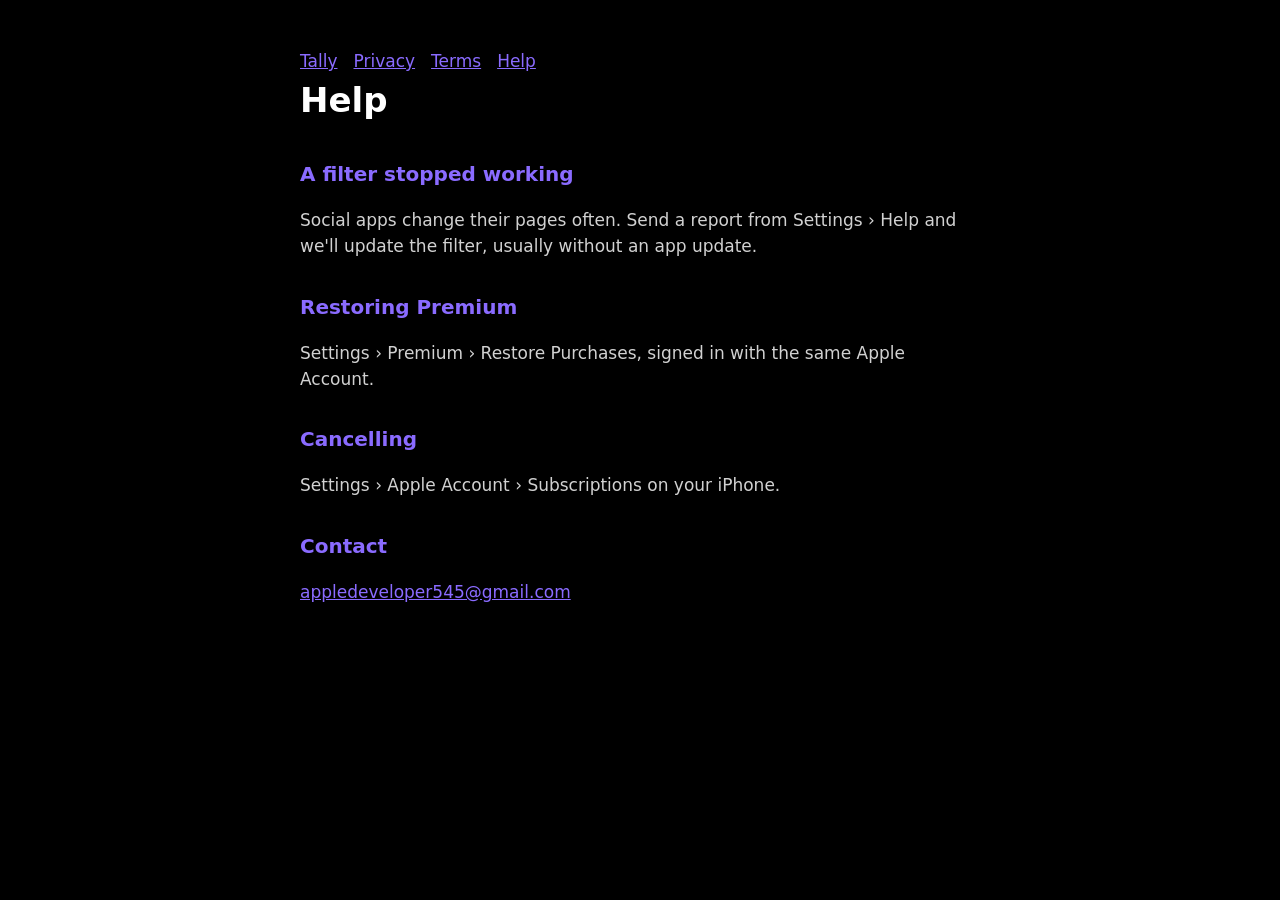
==== help.html @ 236e9892 "Tally privacy policy, terms and help Co-Authored-By: Claude Opus 5.5 <noreply@anthropic.com>" ====
<!doctype html><html lang=en><head><meta charset=utf-8><meta name=viewport content='width=device-width,initial-scale=1'><title>Tally Help</title><link rel=stylesheet href=style.css></head><body><main><nav><a href=./>Tally</a><a href=privacy.html>Privacy</a><a href=terms.html>Terms</a><a href=help.html>Help</a></nav>
<h1>Help</h1>
<h2>A filter stopped working</h2><p>Social apps change their pages often. Send a report from Settings › Help and we'll update the filter, usually without an app update.</p>
<h2>Restoring Premium</h2><p>Settings › Premium › Restore Purchases, signed in with the same Apple Account.</p>
<h2>Cancelling</h2><p>Settings › Apple Account › Subscriptions on your iPhone.</p>
<h2>Contact</h2><p><a href="mailto:appledeveloper545@gmail.com">appledeveloper545@gmail.com</a></p></main></body></html>
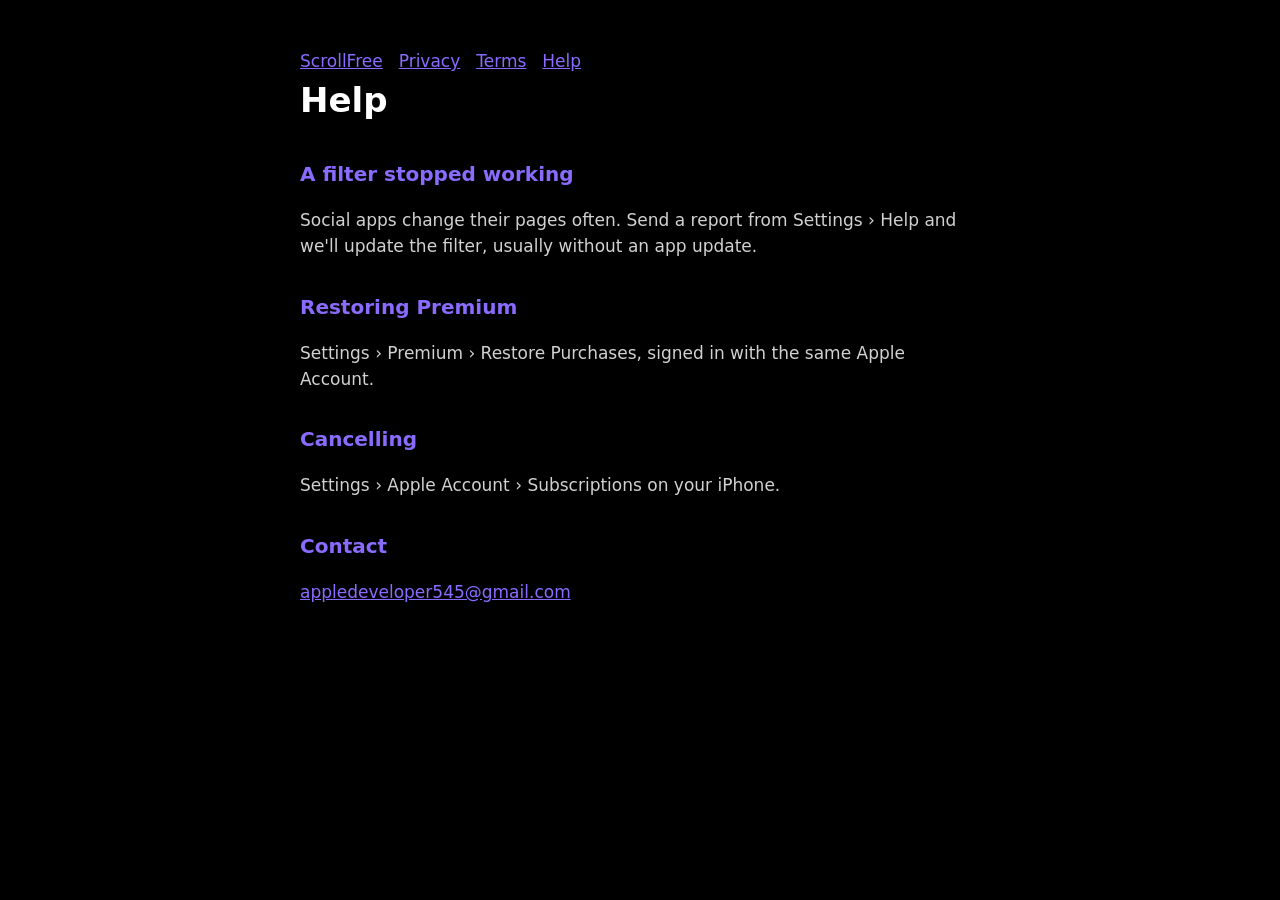
==== commit b626465b: "Rename to ScrollFree" ====
--- a/help.html
+++ b/help.html
@@ -1,4 +1,4 @@
-<!doctype html><html lang=en><head><meta charset=utf-8><meta name=viewport content='width=device-width,initial-scale=1'><title>Tally Help</title><link rel=stylesheet href=style.css></head><body><main><nav><a href=./>Tally</a><a href=privacy.html>Privacy</a><a href=terms.html>Terms</a><a href=help.html>Help</a></nav>
+<!doctype html><html lang=en><head><meta charset=utf-8><meta name=viewport content='width=device-width,initial-scale=1'><title>ScrollFree Help</title><link rel=stylesheet href=style.css></head><body><main><nav><a href=./>ScrollFree</a><a href=privacy.html>Privacy</a><a href=terms.html>Terms</a><a href=help.html>Help</a></nav>
 <h1>Help</h1>
 <h2>A filter stopped working</h2><p>Social apps change their pages often. Send a report from Settings › Help and we'll update the filter, usually without an app update.</p>
 <h2>Restoring Premium</h2><p>Settings › Premium › Restore Purchases, signed in with the same Apple Account.</p>
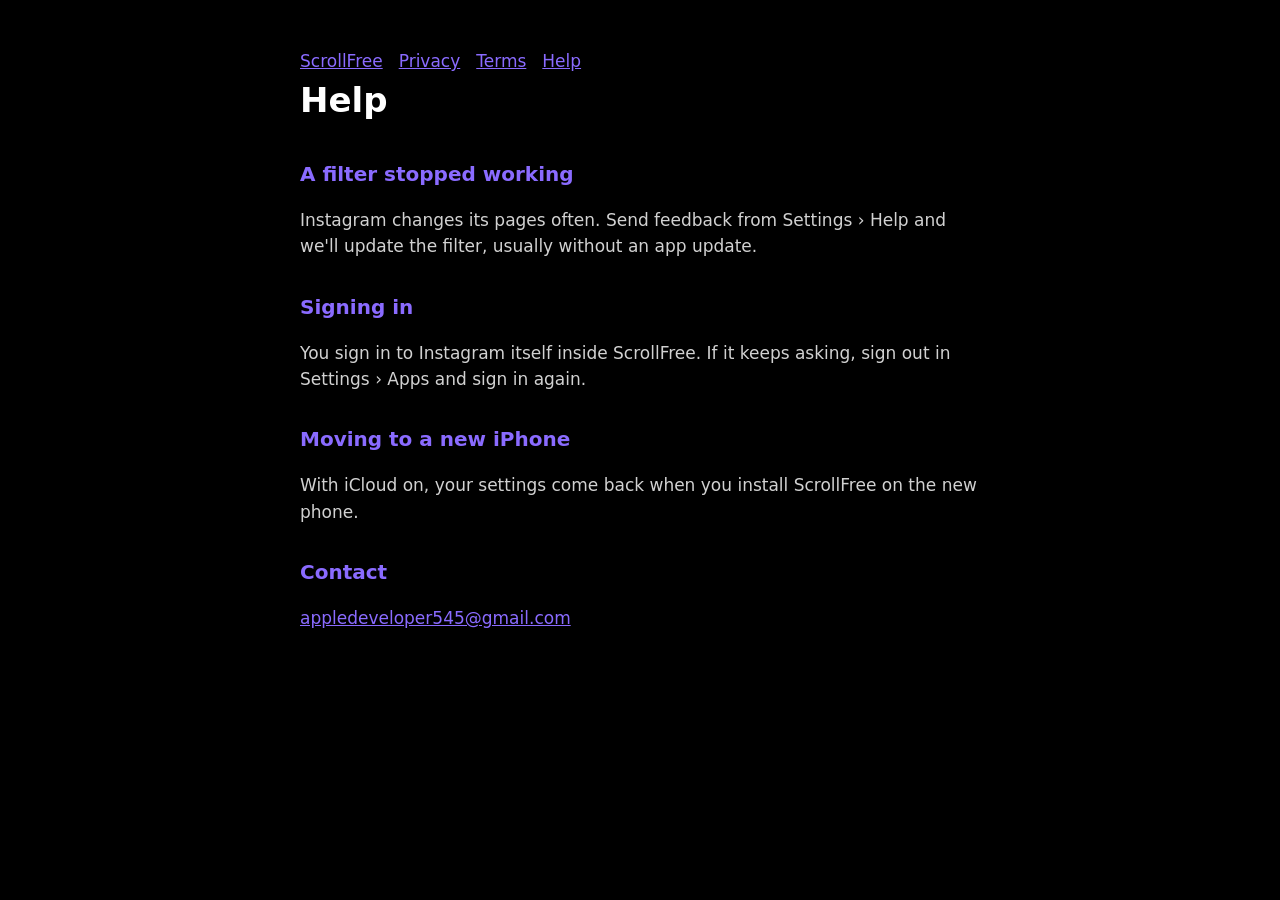
==== commit 1d963c02: "v1 MVP legal pages; Netlify feedback form and config.json Co-Authored-By: Claude Opus 5.5 <noreply@a" ====
--- a/help.html
+++ b/help.html
@@ -1,6 +1,6 @@
 <!doctype html><html lang=en><head><meta charset=utf-8><meta name=viewport content='width=device-width,initial-scale=1'><title>ScrollFree Help</title><link rel=stylesheet href=style.css></head><body><main><nav><a href=./>ScrollFree</a><a href=privacy.html>Privacy</a><a href=terms.html>Terms</a><a href=help.html>Help</a></nav>
 <h1>Help</h1>
-<h2>A filter stopped working</h2><p>Social apps change their pages often. Send a report from Settings › Help and we'll update the filter, usually without an app update.</p>
-<h2>Restoring Premium</h2><p>Settings › Premium › Restore Purchases, signed in with the same Apple Account.</p>
-<h2>Cancelling</h2><p>Settings › Apple Account › Subscriptions on your iPhone.</p>
+<h2>A filter stopped working</h2><p>Instagram changes its pages often. Send feedback from Settings › Help and we'll update the filter, usually without an app update.</p>
+<h2>Signing in</h2><p>You sign in to Instagram itself inside ScrollFree. If it keeps asking, sign out in Settings › Apps and sign in again.</p>
+<h2>Moving to a new iPhone</h2><p>With iCloud on, your settings come back when you install ScrollFree on the new phone.</p>
 <h2>Contact</h2><p><a href="mailto:appledeveloper545@gmail.com">appledeveloper545@gmail.com</a></p></main></body></html>
